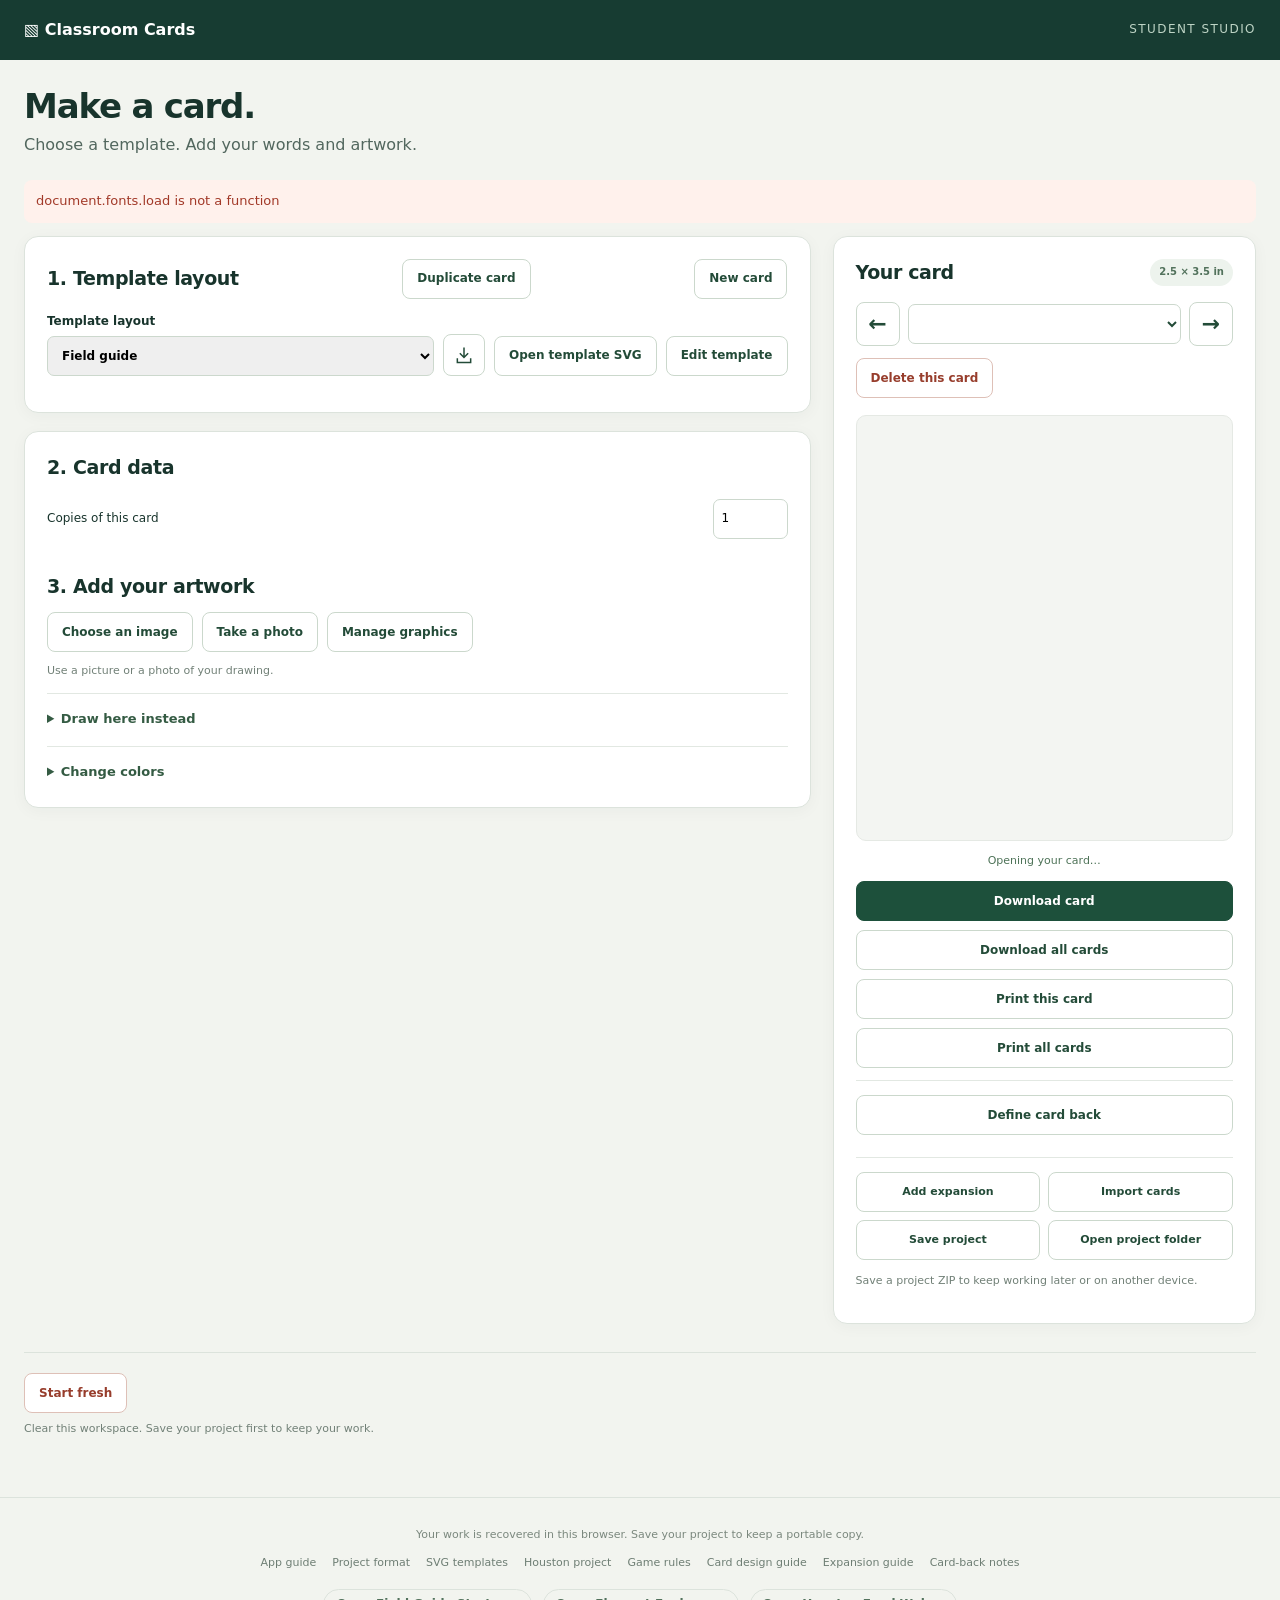
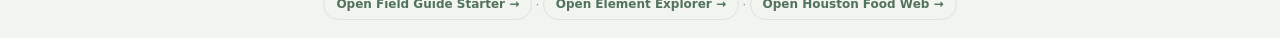
==== static-app/index.html @ b65891ee "Automatically replace the current card image on upload. Select a newly uploaded image on the active " ====
<!doctype html>
<html lang="en">
<head>
  <meta charset="utf-8"><meta name="viewport" content="width=device-width,initial-scale=1">
  <meta name="theme-color" content="#173c32"><title>Classroom Cards</title>
<link rel="stylesheet" href="style.css"><link rel="stylesheet" href="template-builder.css"><script type="module" src="studio.js?v=60"></script>
</head>
<body>
<header class="topbar"><a class="brand" href="./">▧ Classroom Cards</a><span>STUDENT STUDIO</span></header>
<dialog id="card-export-dialog" aria-labelledby="card-export-title">
  <h2 id="card-export-title">Download all cards</h2>
  <p id="card-export-summary"></p>
  <fieldset><legend>Card sides</legend>
    <label class="export-choice"><input id="export-fronts" name="export-sides" type="radio" value="fronts" checked><span>Front only<span class="hint">One front SVG for each card.</span></span></label>
    <label class="export-choice"><input id="export-pairs" name="export-sides" type="radio" value="pairs"><span>Front and back of each card<span id="export-pairs-hint" class="hint"></span></span></label>
    <label class="export-choice"><input id="export-common" name="export-sides" type="radio" value="common"><span>Fronts and the common back<span id="export-common-hint" class="hint"></span></span></label>
  </fieldset>
  <p class="hint">Numbered, labeled SVG files with artwork and fonts included. For example: 001-ladybug-front.svg and 001-ladybug-back.svg. A single common back is named 000-common-back.svg.</p>
  <p id="card-export-status" role="status" aria-live="polite"></p>
  <div class="download-links"><button id="download-set-zip" class="button" type="button">Download SVG ZIP</button><form method="dialog"><button class="button secondary" type="submit">Close</button></form></div>
</dialog>
<dialog id="graphics-dialog" aria-labelledby="graphics-title">
  <h2 id="graphics-title">Manage graphics</h2>
  <p>Delete unwanted images and drawings from this project. Files on your computer stay.</p>
  <p id="graphics-status" class="hint" role="status"></p>
  <div id="graphics-list"></div>
  <form method="dialog"><button class="button secondary" type="submit">Close</button></form>
</dialog>
<main aria-busy="true">
  <section class="intro"><h1>Make a card.</h1><p>Choose a template. Add your words and artwork.</p></section>
  <div id="app-loading" class="loading-status" role="status" aria-live="polite"><span class="loading-spinner" aria-hidden="true"></span><span id="loading-message">Opening your workspace…</span></div>
  <p id="page-error" class="error" role="alert"></p>
  <section id="recovery-error" class="panel" hidden aria-labelledby="recovery-error-title"><h2 id="recovery-error-title">Saved work could not be opened</h2><p id="recovery-error-message"></p><p>Your saved work is still in this browser. Download a recovery ZIP before starting fresh if you want to keep its original data. Start fresh replaces only this workspace with its starting template, colors, and card text.</p><div class="download-links"><button id="download-recovery" type="button" class="button secondary">Download saved work</button><button id="fresh-recovery" type="button" class="button">Start fresh</button></div><p id="recovery-error-status" role="status"></p></section>
  <section id="project-resources" class="panel" hidden><h2>Project documents and files</h2><div id="project-files" class="download-links"></div><p id="document-status" role="status"></p><details id="project-document"><summary id="document-title">Project document</summary><article id="document-content" class="markdown-document"></article></details></section>
  <div class="layout">
    <section class="workbench">
      <section class="panel source-panel">
        <div class="student-heading"><h2>1. Template layout</h2><button id="duplicate-card" type="button" class="button secondary">Duplicate card</button><button id="new-card" type="button" class="button secondary">New card</button></div>
        <nav id="side-toggle" class="side-toggle" aria-label="Edit card side" hidden><button id="edit-front" class="button secondary" type="button" aria-pressed="true">Front</button><button id="edit-back" class="button secondary" type="button" aria-pressed="false">Back</button></nav>
        <div id="template-tools" class="card-layout-controls">
          <label class="template-select"><span id="template-layout-label">Template layout</span><select id="template-select" disabled></select></label>
          <button id="template-svg" class="button secondary icon-button" type="button" title="Download template SVG" aria-label="Download template SVG"><svg width="20" height="20" viewBox="0 0 24 24" fill="none" stroke="currentColor" stroke-width="1.8" aria-hidden="true"><path d="M12 3v12m-5-5 5 5 5-5M4 16v5h16v-5"/></svg></button>
          <label class="button secondary open-project">Open template SVG<input id="svg-file" type="file" accept=".svg,image/svg+xml"></label>
          <button id="build-template" class="button secondary" type="button">Edit template</button>
        </div>
        <p id="template-title" class="hint" hidden></p>
        <div id="project-layout-tools" hidden><button id="reload-project-layouts" class="button secondary" type="button">Reload project layouts</button><p id="project-layout-status" class="hint" role="status">Load the project's current SVG files while keeping your card text and artwork.</p></div>
      </section>
      <section class="panel form-panel">
        <h2>2. Card data</h2>
        <label class="copies-label">Copies of this card<input id="card-copies" type="number" min="1" max="600" step="1" value="1"></label>
        <div id="fields" class="fields"></div>
        <div class="draw-heading"><h2>3. Add your artwork</h2></div>
        <div class="image-inputs"><label class="button secondary open-project">Choose an image<input id="image-files" type="file" accept="image/jpeg,image/png,image/webp" multiple></label><label class="button secondary open-project">Take a photo<input id="camera-file" type="file" accept="image/*" capture="environment"></label><button id="manage-graphics" class="button secondary" type="button">Manage graphics</button></div>
        <p class="hint">Use a picture or a photo of your drawing.</p><p id="image-status" class="hint" role="status"></p>
        <details id="image-adjustments" class="student-options" hidden><summary>Adjust or switch your image</summary><label class="template-select">Image for this card<select id="asset-select"><option value="">No image</option></select></label><div class="crop-tools"><label>Zoom<input id="crop-zoom" type="range" min=".1" max="4" step=".05" value="1"></label><label>Horizontal position<input id="crop-x" type="range" min="0" max="1" step=".01" value=".5"></label><label>Vertical position<input id="crop-y" type="range" min="0" max="1" step=".01" value=".5"></label></div></details>
        <details id="drawing-tools" class="student-options"><summary>Draw here instead</summary><div class="draw-tools"><label>Ink<input id="ink-color" type="color" value="#244734"></label><label>Brush<input id="brush-size" type="range" min="2" max="24" value="7"></label><button id="clear-drawing" class="button secondary" type="button">Clear drawing</button><button id="use-drawing" class="button secondary" type="button">Use drawing</button></div><canvas id="drawing" width="900" height="540" aria-label="Drawing area"></canvas><p class="hint">Draw with a finger, stylus, or mouse.</p></details>
        <details id="appearance-tools" class="student-options"><summary>Change colors</summary><div id="automatic-colors" hidden><p id="automatic-color-status" role="status"></p><button id="use-automatic-colors" type="button" class="button secondary" hidden>Use automatic colors</button></div><div id="color-schemes" class="color-schemes" aria-label="Default color schemes"></div><p class="hint">Imported themes apply to each card. Color changes apply to this card. Template restores the original colors.</p><details class="custom-colors"><summary>Choose individual colors</summary><div id="colors" class="color-grid"></div></details></details>
      </section>
    </section>
    <aside class="panel preview-panel">
      <div class="preview-head"><h2>Your card</h2><span class="size-tag">2.5 × 3.5 in</span></div>
      <nav class="preview-navigation" aria-label="Choose a card">
        <div class="preview-navigation-row">
          <button id="previous-card" class="button secondary card-arrow" type="button" aria-label="Previous card">←</button>
          <label class="preview-title-picker"><select id="preview-card-select" aria-label="Select a card by title"></select></label>
          <button id="next-card" class="button secondary card-arrow" type="button" aria-label="Next card">→</button>
        </div>
        <div id="card-dots" class="card-dots" aria-label="Card positions"></div>
        <p id="card-position" class="hint" role="status"></p>
      </nav>
      <button id="delete-card" class="button secondary danger" type="button">Delete this card</button>
      <nav id="preview-side-toggle" class="side-toggle" aria-label="Preview card side" hidden><button id="preview-front" class="button secondary" type="button" aria-pressed="true">Front preview</button><button id="preview-back" class="button secondary" type="button" aria-pressed="false">Back preview</button></nav>
      <div class="card-wrap"><div id="card-preview" class="card-preview"></div></div>
      <ul id="fit-issues" class="error" aria-live="polite"></ul>
      <p id="save-state" class="save-state" role="status">Opening your card…</p>
      <div class="actions main-actions"><button id="download-svg" class="button" type="button" disabled>Download card</button><button id="download-set" class="button secondary" type="button">Download all cards</button><button id="print-card" class="button secondary" type="button">Print this card</button><button id="print-sheets" class="button secondary" type="button">Print all cards</button></div>
      <div class="preview-card-back"><label class="button secondary open-project">Define card back<input id="card-back-file" type="file" accept="image/png,image/jpeg,image/webp"></label><button id="remove-card-back" class="button secondary" type="button" hidden>Remove card back</button><img id="card-back-preview" alt="Card back preview" hidden><p id="card-back-status" class="hint" role="status"></p></div>
  <div class="backup-actions"><button id="add-expansion" class="button secondary" type="button">Add expansion</button><button id="import-cards" class="button secondary" type="button">Import cards</button><button id="save-project" class="button secondary" type="button">Save project</button><button id="open-project" class="button secondary" type="button">Open project folder</button></div>
      <p id="local-project-status" class="hint" role="status"></p>
      <p class="hint">Save a project ZIP to keep working later or on another device.</p><p id="single-print-status" class="hint" role="status"></p><p id="print-status" class="hint" role="status"></p>
    </aside>
  </div>
  <div id="workspace-tools" class="page-reset"><button id="start-over" type="button" class="button secondary danger">Start fresh</button><p class="hint">Clear this workspace. Save your project first to keep your work.</p></div>
</main><dialog id="add-expansion-dialog" aria-labelledby="add-expansion-title"><h2 id="add-expansion-title">Add expansion</h2><p>Choose a complete expansion project folder or ZIP. Review its cards before adding them to the current project.</p><div class="download-links"><label class="button secondary open-project">Choose expansion folder<input id="expansion-folder" type="file" webkitdirectory multiple></label><label class="button secondary open-project">Choose expansion ZIP<input id="expansion-zip" type="file" accept="application/zip,.zip"></label></div><form method="dialog"><button class="button secondary" type="submit">Cancel</button></form></dialog><dialog id="import-cards-dialog" aria-labelledby="import-cards-title"><h2 id="import-cards-title">Import cards</h2><p>Review incoming cards. Current cards stay in this project.</p><p id="card-import-notice" role="status"></p><div id="card-import-drop" tabindex="0">Drop SVG files here<div class="download-links"><label class="button secondary open-project">Choose SVG files<input id="card-svg-files" type="file" accept=".svg,image/svg+xml" multiple></label><label class="button secondary open-project">Choose folder<input id="card-svg-folder" type="file" webkitdirectory multiple></label></div></div><label>Expansion (leave blank for main game)<input id="card-import-expansion" list="expansion-names" maxlength="200"></label><datalist id="expansion-names"></datalist><div id="card-import-review"></div><button id="confirm-card-import" type="button" class="button">Import reviewed cards</button><button id="undo-card-import" type="button" class="button secondary" hidden>Undo last import</button><p id="card-import-result" role="status"></p><form method="dialog"><button class="button secondary">Close</button></form></dialog><dialog id="open-project-dialog" aria-labelledby="open-project-title"><h2 id="open-project-title">Open project folder</h2><p>Choose an unpacked project folder or a saved project ZIP.</p><div class="download-links"><label class="button secondary open-project">Choose folder<input id="project-folder" type="file" webkitdirectory multiple></label><label class="button secondary open-project">Choose ZIP<input id="open-json" type="file" accept="application/zip,.zip"></label></div><form method="dialog"><button class="button secondary" type="submit">Cancel</button></form></dialog><footer><p>Your work is recovered in this browser. Save your project to keep a portable copy.</p><nav class="reference-links" aria-label="Reference guides"><a href="reference.html?doc=README.md" target="_blank" rel="noopener noreferrer">App guide</a><a href="reference.html?doc=PROJECTS.md" target="_blank" rel="noopener noreferrer">Project format</a><a href="reference.html?doc=TEMPLATES.md" target="_blank" rel="noopener noreferrer">SVG templates</a><a href="reference.html?doc=projects/houston-food-web/README.md" target="_blank" rel="noopener noreferrer">Houston project</a><a href="reference.html?doc=projects/houston-food-web/campus-food-web-turn-guide.md" target="_blank" rel="noopener noreferrer">Game rules</a><a href="reference.html?doc=projects/houston-food-web/card-design-guide.md" target="_blank" rel="noopener noreferrer">Card design guide</a><a href="reference.html?doc=projects/houston-food-web-expansion/README.md" target="_blank" rel="noopener noreferrer">Expansion guide</a><a href="reference.html?doc=projects/houston-food-web/card-back-artwork.md" target="_blank" rel="noopener noreferrer">Card-back notes</a></nav><p class="featured-project"><a href="./?project=field-guide">Open Field Guide Starter <span aria-hidden="true">→</span></a> · <a href="./?project=element-explorer">Open Element Explorer <span aria-hidden="true">→</span></a> · <a href="./?project=houston-food-web">Open Houston Food Web <span aria-hidden="true">→</span></a></p></footer>
</body></html>
---- static-app/style.css ----
:root{font-family:Inter,ui-sans-serif,system-ui,-apple-system,"Segoe UI",sans-serif;color:#18342c;background:#f2f4ef;font-synthesis:none;line-height:1.45}*{box-sizing:border-box}body{margin:0}.topbar{height:60px;background:#173c32;color:#fff;display:flex;align-items:center;justify-content:space-between;padding:0 max(24px,calc((100vw - 1280px)/2));font-size:12px;letter-spacing:.12em}.brand{color:white;text-decoration:none;font-weight:750;font-size:16px;letter-spacing:0}.topbar>span{color:#bed4c5}main{max-width:1280px;margin:auto;padding:42px 24px 60px}.intro{max-width:730px;margin:0 0 30px}.eyebrow{font-size:10px;letter-spacing:.13em;color:#61816b;font-weight:800;margin:0 0 6px}.intro h1{font-size:clamp(30px,4vw,42px);line-height:1.08;letter-spacing:-.035em;margin:0 0 12px}.intro>p:last-child{color:#52675e;margin:0}.layout{display:grid;grid-template-columns:minmax(0,1.3fr) minmax(320px,.7fr);gap:22px;align-items:start}.workbench{display:grid;gap:18px}.panel{background:#fff;border:1px solid #dce3dc;border-radius:14px;box-shadow:0 3px 16px #203d2b0a;padding:22px}.panel h2{font-size:19px;letter-spacing:-.02em;margin:0 0 17px}.section-title,.draw-heading,.preview-head{display:flex;justify-content:space-between;align-items:center;gap:16px}.source-grid{display:grid;grid-template-columns:1fr 1fr;gap:12px}.file-card{min-height:120px;position:relative;border:1px dashed #a8b9aa;border-radius:10px;padding:15px;display:grid;align-content:start;gap:3px;cursor:pointer;background:#fbfcfa}.file-card:hover{border-color:#548062;background:#f7faf6}.file-card span:not(.file-icon){font-size:12px;color:#6b7a70}.file-card strong{font-size:14px}.file-card input,.open-project input{position:absolute;width:1px;height:1px;overflow:hidden;clip:rect(0,0,0,0)}.file-icon{color:#4e795b;font-size:22px;height:25px}.row-picker{display:grid;grid-template-columns:110px 190px 1fr;gap:10px;align-items:center;margin-top:15px}.row-picker label,.fields label{font-size:12px;font-weight:700}.row-picker select,.fields input,.fields textarea,.mapping-grid select{width:100%;margin-top:5px;border:1px solid #d2dbd3;border-radius:7px;padding:9px 10px;background:#fff;color:#18342c;font:inherit;font-size:13px}.row-picker select{margin:0}.hint{color:#718077;font-size:11px}.sample-link{display:inline-block;margin-top:12px;color:#2c6947;font-weight:650;font-size:12px}.template-help{margin-top:14px;border-top:1px solid #edf0ec;padding-top:12px;color:#556a5d;font-size:12px}.template-help summary{cursor:pointer;font-weight:650}.template-help p{margin:8px 0 0}.template-help code{background:#f0f4f0;padding:2px 4px;border-radius:4px}.mapping-grid{display:grid;grid-template-columns:repeat(2,minmax(0,1fr));gap:9px 14px;margin-top:16px;border-top:1px solid #edf0ec;padding-top:14px}.mapping-grid label{font-size:11px;font-weight:700}.fields{display:grid;grid-template-columns:1fr 1fr;gap:13px 14px}.fields .wide{grid-column:1/-1}.fields textarea{resize:vertical}.draw-heading{margin-top:26px;align-items:end}.draw-heading h2{margin-bottom:0}.draw-tools{display:flex;align-items:center;gap:13px}.draw-tools label{font-size:11px;color:#586d61;display:flex;align-items:center;gap:6px}.draw-tools input[type=color]{width:28px;height:26px;border:0;padding:0;background:none}.draw-tools input[type=range]{width:70px}.button{appearance:none;border:1px solid #1d503b;border-radius:8px;background:#1d503b;color:white;padding:10px 14px;font:inherit;font-size:12px;font-weight:750;cursor:pointer;text-align:center;text-decoration:none;display:inline-flex;align-items:center;justify-content:center}.button:hover{background:#276347}.button.secondary{background:#fff;color:#234b38;border-color:#cbd8cc}.button.secondary:hover{background:#f0f5f0}#drawing{display:block;width:100%;height:auto;aspect-ratio:5/3;border:1px solid #d6dfd7;border-radius:9px;background-color:#fff;background-image:linear-gradient(45deg,#f6f7f5 25%,transparent 25%),linear-gradient(-45deg,#f6f7f5 25%,transparent 25%),linear-gradient(45deg,transparent 75%,#f6f7f5 75%),linear-gradient(-45deg,transparent 75%,#f6f7f5 75%);background-size:18px 18px;background-position:0 0,0 9px,9px -9px,-9px 0;touch-action:none;margin-top:10px}.preview-panel{position:sticky;top:16px}.preview-head h2{margin:0}.size-tag{border-radius:20px;background:#edf3ed;padding:6px 9px;color:#52725c;font-size:10px;font-weight:700}.card-wrap{display:flex;justify-content:center;background:#f3f5f2;border:1px solid #e5e9e4;border-radius:10px;padding:22px;margin-top:17px}.card-preview{width:min(100%,310px);aspect-ratio:180/252;filter:drop-shadow(0 3px 7px #173c3221)}.card-preview svg{display:block;width:100%;height:100%}.save-state{text-align:center;color:#4d7257;font-size:11px;margin:12px 0}.actions{display:grid;gap:9px}.open-project{position:relative}.preview-panel>.hint{line-height:1.55;margin:12px 0}.privacy-note{background:#f5f7f4;border-radius:9px;padding:13px 14px;font-size:11px;color:#55675b;margin-top:18px}.privacy-note p{margin:5px 0 0}footer{text-align:center;color:#7b887e;font-size:11px;border-top:1px solid #dce3dc;padding:18px}.invalid{color:#9b4a32}@media(max-width:900px){.layout{grid-template-columns:1fr}.preview-panel{position:static;grid-row:1}.card-preview{width:min(72%,280px)}.preview-panel .actions{grid-template-columns:1fr 1fr}.preview-panel .actions>*:first-child{grid-column:1/-1}}@media(max-width:600px){main{padding:28px 14px 40px}.panel{padding:17px}.topbar{padding:0 15px}.topbar>span{font-size:9px}.source-grid{grid-template-columns:1fr 1fr}.row-picker{grid-template-columns:1fr 1fr}.row-picker .hint{grid-column:1/-1}.mapping-grid{grid-template-columns:1fr 1fr}.fields{gap:10px}.draw-heading{display:block}.draw-tools{margin:10px 0;justify-content:space-between}.preview-panel .actions{grid-template-columns:1fr}.preview-panel .actions>*:first-child{grid-column:auto}.card-preview{width:78%}}
@font-face{font-family:'Liberation Sans';src:url('fonts/LiberationSans-Regular.ttf')}@font-face{font-family:'Liberation Sans';src:url('fonts/LiberationSans-Bold.ttf');font-weight:bold}@font-face{font-family:'Liberation Sans';src:url('fonts/LiberationSans-Italic.ttf');font-style:italic}
[hidden]{display:none!important}.template-select{font-size:12px;font-weight:700;display:block}.template-select select{display:block;width:100%;padding:10px;border:1px solid #ccd8cd;border-radius:7px;margin:6px 0;font:inherit}.download-links,.image-inputs{display:flex;gap:9px;flex-wrap:wrap;margin-top:12px}.csv-upload{min-height:64px;margin-top:20px}.error{color:#a23928;font-size:13px}.error:empty{display:none}#fit-issues{padding-left:20px}.color-grid{display:flex;flex-wrap:wrap;gap:12px}.color-grid label{font-size:11px;display:grid;gap:4px}.color-grid input{height:34px;width:56px;border:1px solid #ccd8cd;border-radius:5px;padding:3px;background:white}.crop-tools{display:flex;gap:14px;margin:14px 0}.crop-tools label{font-size:11px;flex:1;min-width:0}.crop-tools input{display:block;width:100%}#drawing-tools{border-top:1px solid #e2e8e2;padding-top:15px}summary{cursor:pointer;font-size:13px}#drawing-tools .draw-tools{margin:16px 0;flex-wrap:wrap}button:disabled{opacity:.5;cursor:default}.fields .counter{float:right;font-weight:400;color:#718077}.fields [aria-invalid=true]{border-color:#a23928}.file-card:focus-within,.open-project:focus-within{outline:3px solid #6295c0;outline-offset:3px}.card-preview{overflow:visible}.card-preview svg{overflow:hidden}.template-help p{margin-bottom:12px}#page-error{background:#fff1ec;border-radius:8px;padding:12px}h3{font-size:15px;margin:22px 0 10px}input,select,textarea,button,.button{min-height:40px}input[type=range],input[type=color]{min-height:30px}.row-picker{grid-template-columns:80px minmax(0,1fr) auto}@media(max-width:900px){.preview-panel{grid-row:auto}.layout{grid-template-columns:1fr}.card-preview{width:280px}}@media(max-width:600px){.row-picker{grid-template-columns:minmax(0,1fr) auto}.row-picker>label{grid-column:1/-1}.crop-tools{flex-wrap:wrap}.intro{margin-bottom:20px}}
.workspace-actions{display:flex;flex-wrap:wrap;gap:9px;margin-top:14px;padding-top:14px;border-top:1px solid #e2e8e2}.button.danger{color:#973d2c;border-color:#dec0b7}.color-schemes{display:flex;flex-wrap:wrap;gap:7px}.scheme-button{display:flex;align-items:center;gap:6px;border:1px solid #d0dbd1;border-radius:20px;background:white;padding:7px 10px;color:#234b38;font:inherit;font-size:11px;cursor:pointer;min-height:40px}.scheme-button[aria-pressed=true]{background:#e5f0e4;border-color:#4b7653;box-shadow:0 0 0 1px #4b7653}.scheme-swatch{height:16px;width:16px;border:2px solid;border-radius:50%}.print-tools{border-top:1px solid #dce3dc;margin-top:18px;padding-top:2px}.copies-label{display:flex;align-items:center;justify-content:space-between;gap:10px;font-size:12px;margin:12px 0}.copies-label input{width:75px;border:1px solid #ccd8cd;border-radius:7px;padding:8px;font:inherit}.print-tools>button{width:100%}
/* Student flow: built-in template, content, artwork, and one card preview. */
main{padding-top:28px}.intro{margin-bottom:24px}.intro h1{font-size:34px;margin-bottom:8px}.student-heading{display:flex;align-items:center;justify-content:space-between;gap:14px;margin-bottom:12px}.student-heading h2{margin:0}.source-panel .template-select select{margin-bottom:0}.source-panel .row-picker{grid-template-columns:80px minmax(0,1fr);border-top:1px solid #e2e8e2;padding-top:12px}.form-panel .draw-heading{margin-top:22px}.draw-heading h2{margin-bottom:0}.student-options{border-top:1px solid #e2e8e2;margin-top:14px;padding-top:13px}.student-options>summary{font-weight:650;color:#345b43;padding:3px 0}.student-options[open]>summary{margin-bottom:14px}#drawing-tools{padding-top:13px}.custom-colors{margin-top:14px}.custom-colors[open]>.color-grid{margin-top:12px}.backup-actions{display:grid;grid-template-columns:1fr 1fr;gap:8px;margin-top:14px;padding-top:14px;border-top:1px solid #e2e8e2}.backup-actions .button{font-size:11px;padding:8px}.preview-head h2{margin:0}.preview-panel .card-wrap{padding:16px}.preview-panel .card-preview{width:min(100%,280px)}.main-actions{grid-template-columns:1fr}.main-actions>*:first-child{grid-column:auto}.more-tools{margin-top:22px}.more-tools-grid{display:grid;grid-template-columns:1fr 1fr;gap:18px;margin-top:18px;align-items:start}.tool-section{border:1px solid #dce3dc;border-radius:9px;padding:14px}.tool-section>summary{font-weight:650}.tool-section[open]>summary{margin-bottom:14px}.tool-section .csv-upload{margin-top:12px}.tool-section .template-select{margin-top:12px}@media(max-width:900px){.backup-actions{grid-template-columns:1fr 1fr}.preview-panel .main-actions{grid-template-columns:1fr 1fr}.preview-panel .main-actions>*:first-child{grid-column:auto}}@media(max-width:600px){.intro h1{font-size:30px}.more-tools-grid{grid-template-columns:1fr}.source-panel .row-picker{grid-template-columns:1fr}.source-panel .row-picker>label{grid-column:auto}.preview-panel .main-actions{grid-template-columns:1fr 1fr}.preview-panel .card-preview{width:230px}.more-tools{padding:17px}}

#project-resources{margin-bottom:22px}#project-files{flex-wrap:wrap}.markdown-document{line-height:1.6;overflow-wrap:anywhere;overflow-x:auto}.markdown-document table{border-collapse:collapse;width:100%}.markdown-document th,.markdown-document td{border:1px solid #ccd8cd;padding:8px;text-align:left}.markdown-document h2,.markdown-document h3{margin-top:24px}.markdown-document pre{white-space:pre-wrap}
.more-tools h2{margin:0}.tool-section h3{font-size:15px;margin:0 0 14px;color:#345b43}.tool-actions{display:flex;align-items:center;flex-wrap:wrap;gap:12px;margin-top:18px;padding-top:18px;border-top:1px solid #dce3dc}.tool-actions .hint{flex:1 1 220px;margin:0}.workspace-reset{margin-top:14px;padding-top:14px}@media(max-width:600px){.tool-actions .button{width:100%}.tool-actions .hint{flex-basis:100%}}

.preview-panel .main-actions{grid-template-columns:1fr}
.more-tools-grid{grid-template-columns:1fr}

/* Workspace actions follow the edit, print, save flow. */
.preview-card-back{margin-top:12px;padding-top:14px;border-top:1px solid #e2e8e2;display:flex;flex-wrap:wrap;align-items:center;gap:8px}
.preview-card-back>.open-project{flex:1;text-align:center}
.preview-card-back .hint{flex-basis:100%;margin:0}
#card-back-preview{width:80px;max-height:112px;object-fit:cover;display:block;margin:4px auto}
.project-folder-open{display:block;text-align:center;margin-top:8px;font-size:11px}
.template-layout-tools{display:grid;grid-template-columns:minmax(180px,1fr) auto;gap:20px;align-items:end;margin-top:18px}
.template-layout-actions{display:flex;gap:10px;flex-wrap:wrap;margin-bottom:6px}
.page-reset{margin-top:28px;padding-top:20px;border-top:1px solid #dce3dc}
.page-reset .hint{margin:8px 0 0}
@media(max-width:600px){.template-layout-tools{grid-template-columns:1fr;gap:10px}.template-layout-actions{display:grid;grid-template-columns:1fr}.template-layout-actions .button{text-align:center}}

.card-layout-controls{display:flex;align-items:end;gap:9px;flex-wrap:wrap;margin:14px 0}
.card-layout-controls .template-select{flex:1;min-width:160px}
.card-layout-controls select{margin-bottom:0}
.card-layout-controls .icon-button{width:42px;height:42px;padding:10px;display:inline-flex;align-items:center;justify-content:center}
#open-project-dialog{border:1px solid #dce3dc;border-radius:14px;padding:24px;max-width:min(440px,calc(100vw - 28px));color:#18342c}
#open-project-dialog::backdrop{background:rgba(15,35,25,.35)}
#open-project-dialog form{margin-top:18px}
#graphics-dialog{width:min(680px,calc(100vw - 28px));max-height:85vh;border:1px solid #dce3dc;border-radius:14px;padding:24px;color:#18342c}
#graphics-dialog::backdrop{background:rgba(15,35,25,.35)}
#card-export-dialog{width:min(560px,calc(100vw - 28px));max-height:90vh;border:1px solid #dce3dc;border-radius:14px;padding:24px;color:#18342c}
#card-export-dialog::backdrop{background:rgba(15,35,25,.35)}
#card-export-dialog h2{margin:0;font-size:22px}
#card-export-dialog fieldset{border:0;padding:0;margin:18px 0}
#card-export-dialog legend{font-weight:700;margin-bottom:8px}
.export-choice{display:grid;grid-template-columns:18px minmax(0,1fr);gap:12px;padding:12px 0;font-size:14px;font-weight:650;cursor:pointer}
.export-choice input{width:18px;height:18px;min-height:18px;margin:2px 0}
.export-choice .hint{display:block;margin:4px 0 0;font-weight:400}
.export-choice:has(input:disabled){opacity:.6;cursor:default}
#card-export-dialog>p{overflow-wrap:anywhere}
#card-export-status{font-size:14px}
#graphics-dialog h2{margin:0;font-size:22px}
#graphics-dialog form{margin-top:18px}
.graphic-row{display:grid;grid-template-columns:88px minmax(0,1fr);gap:16px;align-items:center;padding:16px 0;border-bottom:1px solid #dce3dc}
.graphic-row img{width:88px;height:100px;object-fit:contain;background:#f2f4ef;border-radius:6px}
.graphic-name{margin:0;font-size:14px;font-weight:700;overflow-wrap:anywhere}
.graphic-row .hint{margin:6px 0 10px}

.reference-links{display:flex;justify-content:center;flex-wrap:wrap;gap:6px 16px;margin-top:12px}
.reference-links a{font-size:11px;color:#6e7e74;text-decoration:none}
.reference-links a:hover,.reference-links a:focus-visible{color:#244734;text-decoration:underline}
.reference-main{max-width:900px}
.reference-actions{display:flex;justify-content:space-between;flex-wrap:wrap;gap:12px;margin-bottom:20px;font-size:13px}
.reference-actions a{color:#345b43}
.reference-main .markdown-document{overflow-wrap:anywhere}
.reference-main pre{overflow-x:auto}

.loading-status{display:flex;align-items:center;gap:.75rem;padding:.8rem 1rem;margin:0 0 1rem;border-radius:8px;background:#eaf2ed;color:#173c32}.loading-status[hidden]{display:none}.loading-spinner{width:1rem;height:1rem;border:2px solid #b8cdbf;border-top-color:#173c32;border-radius:50%;animation:loading-spin .8s linear infinite;flex-shrink:0}@keyframes loading-spin{to{transform:rotate(360deg)}}@media(prefers-reduced-motion:reduce){.loading-spinner{animation:none}}

.featured-project{margin:18px 0 0}.featured-project a{display:inline-block;color:#52725c;font-size:12px;font-weight:600;text-decoration:none;padding:6px 12px;border:1px solid #dce3dc;border-radius:20px}.featured-project a:hover,.featured-project a:focus-visible{color:#244734;background:#edf3ed;text-decoration:underline}

.preview-navigation{margin-top:16px}.preview-navigation-row{display:flex;align-items:center;gap:8px}.preview-title-picker{flex:1;min-width:0}.preview-title-picker .hint{display:block;margin-bottom:4px}.preview-title-picker select{width:100%;min-width:0;border:1px solid #ccd8cd;border-radius:7px;background:#fff;padding:8px;font:inherit;font-size:12px;color:#234b38}.card-arrow{flex-shrink:0;width:44px;height:44px;padding:0;font-size:22px}.card-dots{display:flex;overflow-x:auto;gap:0;padding:6px 0;max-width:100%}.card-dot{flex:0 0 32px;min-height:40px;border:0;background:transparent;cursor:pointer;display:grid;place-items:center;padding:0}.card-dot::before{content:"";width:8px;height:8px;border-radius:50%;background:#b7c7ba}.card-dot[aria-current=true]::before{background:#234b38;box-shadow:0 0 0 3px #dce9de}.preview-navigation button:focus-visible,.preview-title-picker select:focus-visible{outline:3px solid #6295c0;outline-offset:2px}#card-position{text-align:center;margin:0}.preview-navigation+.card-wrap{margin-top:10px}
.preview-panel{min-width:0}.preview-navigation{min-width:0}
.side-toggle{display:flex;gap:8px;margin:10px 0}.side-toggle[hidden]{display:none}.side-toggle .button[aria-pressed=true]{background:#244734;color:#fff;border-color:#244734}.side-toggle button{flex:1}
.field-guide #drawing{aspect-ratio:156/176}

#import-cards-dialog{width:min(900px,95vw)}#card-import-drop{border:2px dashed #789;padding:16px}.card-import-row{border-bottom:1px solid #ccc;padding:10px;display:flex;gap:16px;align-items:center}.card-import-row p{flex:1}.import-thumbnail{width:90px;height:126px;flex-shrink:0}.import-thumbnail svg{width:90px;height:126px}

.fields .checkbox-field{display:flex;align-items:center;gap:8px}.fields .checkbox-field input[type=checkbox]{width:20px;height:20px;min-height:20px;margin:0;accent-color:#228b22}
---- static-app/template-builder.css ----
#template-builder{box-sizing:border-box;width:min(1440px,calc(100vw - 24px));max-width:none;height:calc(100dvh - 24px);max-height:none;margin:auto;padding:0;border:1px solid #bdcfc2;border-radius:14px;color:#18342c;background:#f5f7f4;overflow:auto;font-size:14px}
#template-builder::backdrop{background:#102b24a8}
#template-builder[open]{display:flex;flex-direction:column;overflow:hidden}
#template-builder *{box-sizing:border-box}
.tb-header{display:flex;justify-content:space-between;align-items:center;gap:20px;padding:16px 22px;background:white;border-bottom:1px solid #dce3dc}
.tb-header h2{font-size:24px;margin:0}.tb-header p{margin:5px 0 0;color:#52675e}
.tb-toolbar{display:flex;flex-wrap:wrap;align-items:center;gap:8px;padding:12px 22px;background:white;border-bottom:1px solid #dce3dc}.tb-toolbar-divider{flex:1}
#template-builder .tb-toolbar>.open-project{margin:0}
#template-builder .button{font-size:13px;min-height:42px}
#tb-draft{display:flex;align-items:center;gap:10px;flex-wrap:wrap;padding:12px 22px;background:#fff4d6}
#tb-error{margin:0;padding:12px 22px;background:#fff1ec}
.tb-workspace{display:grid;grid-template-columns:190px minmax(250px,1fr) 280px;align-items:stretch;min-height:0;flex:1}
.tb-layers,.tb-inspector{padding:18px;background:white;min-width:0;overflow:auto}.tb-layers{border-right:1px solid #dce3dc}.tb-inspector{border-left:1px solid #dce3dc}
#template-builder h3{font-size:16px;margin:20px 0 12px}.tb-inspector h3{margin-top:0!important}#template-builder h4{font-size:13px;margin:20px 0 10px;border-top:1px solid #e2e8e2;padding-top:14px}
#template-builder label{display:block;font-size:13px;font-weight:650;margin:0 0 12px}
#template-builder input:not([type=file]),#template-builder select,#template-builder textarea{display:block;width:100%;min-width:0;min-height:42px;margin-top:5px;border:1px solid #cbd8cd;border-radius:6px;padding:9px;background:white;color:#18342c;font:inherit;font-weight:400}
#template-builder input[type=color]{padding:4px;height:42px}#template-builder textarea{resize:vertical;min-height:65px}
#template-builder .tb-check{display:flex;align-items:center;justify-content:space-between;gap:10px}#template-builder .tb-check input{width:20px;min-height:20px;height:20px;margin:0;accent-color:#1d503b}
.tb-add{display:flex;flex-wrap:wrap;gap:6px;margin-bottom:14px}.tb-add .button{flex:1;font-size:12px!important;padding:8px}
#tb-elements{display:flex;flex-direction:column;gap:5px;max-height:55vh;overflow:auto}
.tb-layer{border:1px solid transparent;border-radius:6px;background:white;text-align:left;padding:10px;min-height:42px;font:inherit;color:#345b43;overflow-wrap:anywhere;cursor:pointer}.tb-layer:hover{background:#f0f5f0}.tb-layer[aria-pressed=true]{background:#eaf2fd;border-color:#8ab8f4;color:#154e9c}
.tb-layer[data-kind=g]{font-weight:700}.tb-layer small{display:block;font-size:11px;font-weight:400;margin-top:4px;color:#61766a}
#template-builder .tb-show-conditional{max-width:360px;margin:0 auto 12px}#tb-visibility-status{max-width:360px;margin:0 auto 12px;text-align:left}
.tb-stage{padding:16px 24px;min-width:0;overflow:auto}.tb-stage-tools{display:flex;align-items:center;justify-content:space-between;gap:12px;margin-bottom:14px;font-size:12px;color:#52675e}.tb-stage-tools label{margin:0!important;max-width:170px;flex:1}
#tb-canvas{position:relative;width:min(100%,360px);aspect-ratio:180/252;margin:auto;background:white;box-shadow:0 4px 18px #18342c22;touch-action:none;outline-offset:6px}
#tb-canvas>svg{display:block;width:100%;height:100%;overflow:hidden}#tb-canvas [data-builder-id]{cursor:move}#tb-canvas [data-builder-resize]{cursor:nwse-resize}
#template-builder :focus-visible{outline:3px solid #176de0;outline-offset:2px}
.tb-help{font-size:12px;line-height:1.5;color:#61766a;margin:12px 0}.tb-stage>.tb-help{text-align:center}#tb-issues{font-size:13px;line-height:1.5;padding-left:20px}
.tb-object-actions{display:grid;gap:8px;margin-top:20px;padding-top:14px;border-top:1px solid #dce3dc}
.tb-footer{display:flex;align-items:center;justify-content:space-between;gap:16px;position:sticky;bottom:0;z-index:1;padding:14px 22px;background:white;border-top:1px solid #dce3dc;text-align:left;color:#52675e;font-size:13px}.tb-footer p{margin:0}.tb-footer .button{flex-shrink:0}.tb-header,.tb-toolbar,.tb-footer,#tb-draft,#tb-error{flex-shrink:0}
@media(max-width:1000px){.tb-workspace{grid-template-columns:155px minmax(200px,1fr) 240px}.tb-layers,.tb-inspector{padding:14px}.tb-stage{padding:14px}}
@media(max-width:760px){#template-builder{width:calc(100vw - 12px);height:calc(100dvh - 12px);border-radius:10px}#template-builder[open]{display:block;overflow:auto}.tb-header,.tb-toolbar,.tb-footer{padding:12px}.tb-workspace{grid-template-columns:minmax(0,1fr)}.tb-layers{border-right:0;border-bottom:1px solid #dce3dc}.tb-inspector{border-left:0;border-top:1px solid #dce3dc}#tb-elements{flex-direction:row;max-height:110px;overflow:auto}.tb-layer{flex-shrink:0;max-width:180px}.tb-layers h3{margin:12px 0!important}.tb-add{margin-bottom:8px}.tb-stage{padding:16px 24px}#tb-canvas{max-width:310px}.tb-toolbar-divider{display:none}.tb-footer{align-items:start;flex-wrap:wrap}.tb-footer .button{width:100%}.tb-header h2{font-size:21px}}
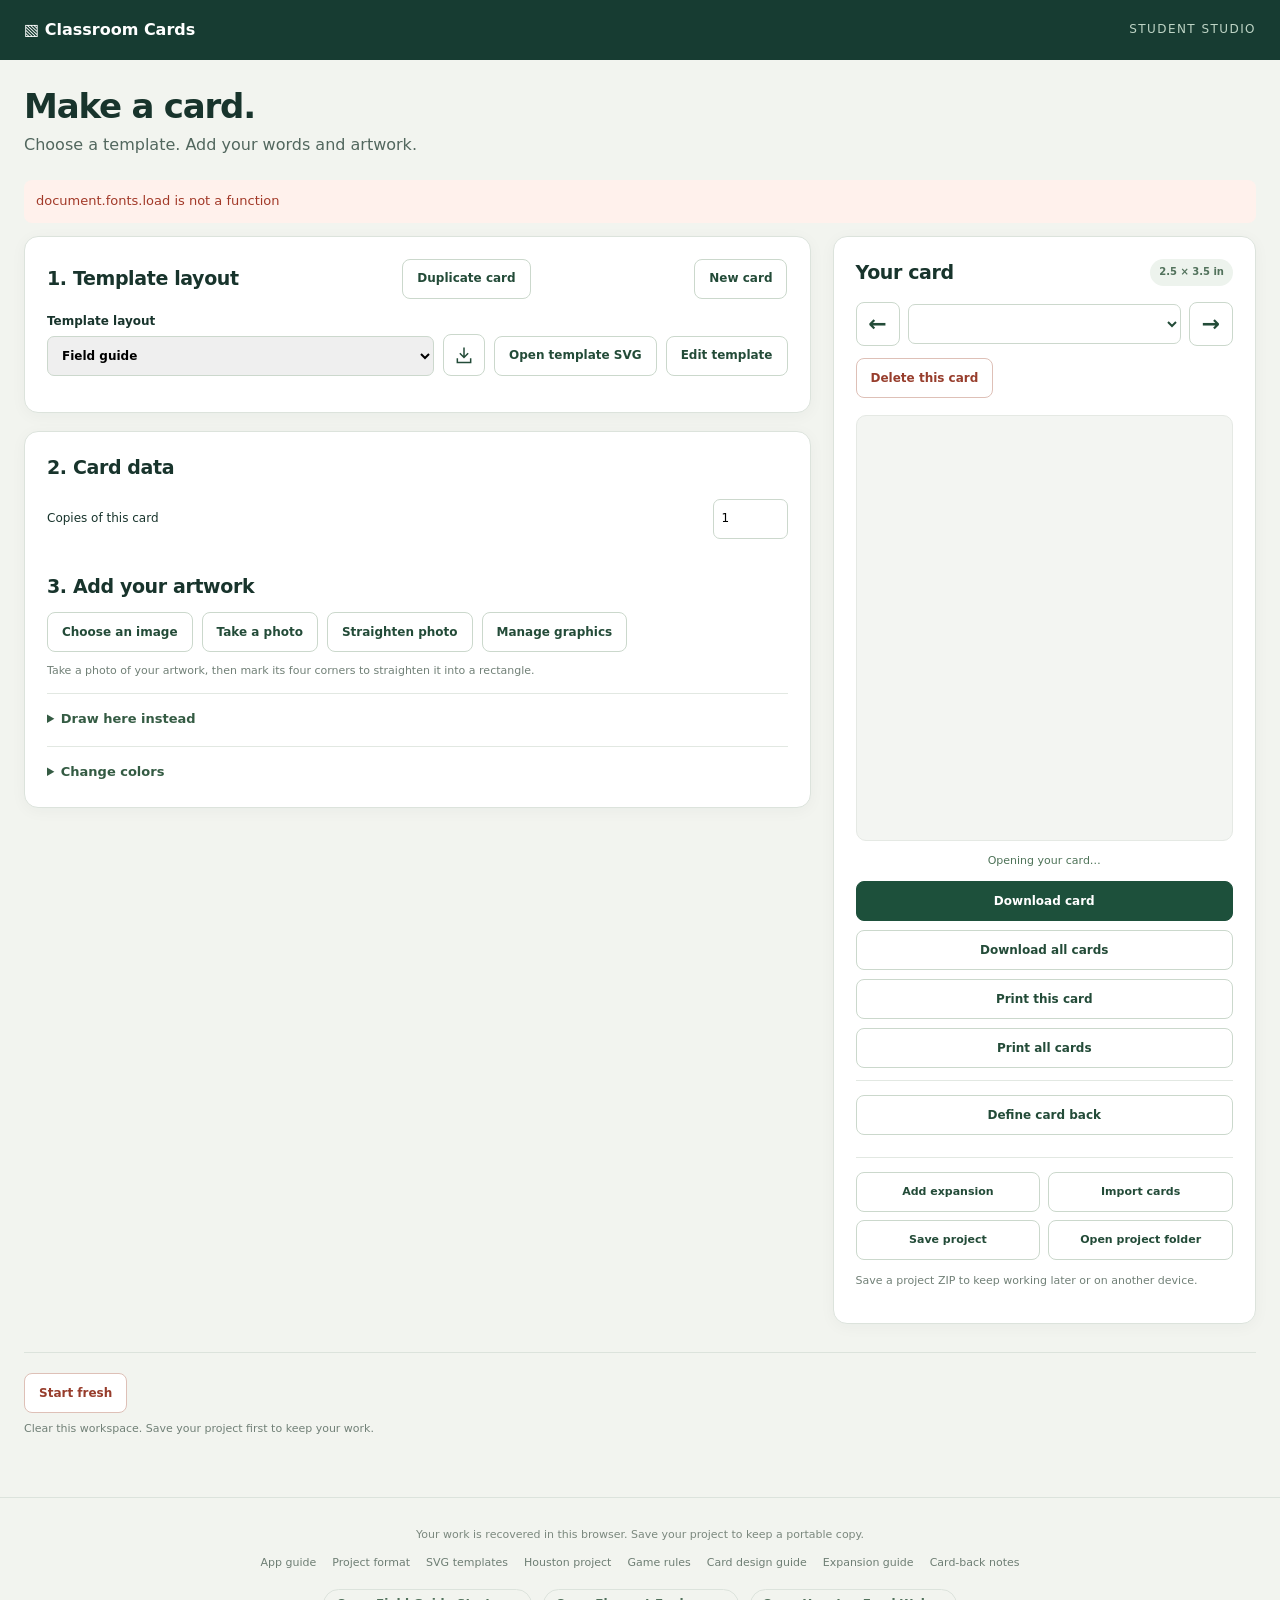
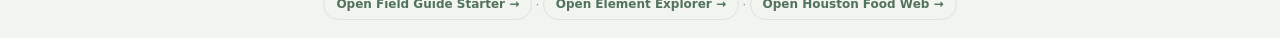
==== commit b56e320f: "Added image straightening" ====
--- a/static-app/index.html
+++ b/static-app/index.html
@@ -3,7 +3,7 @@
 <head>
   <meta charset="utf-8"><meta name="viewport" content="width=device-width,initial-scale=1">
   <meta name="theme-color" content="#173c32"><title>Classroom Cards</title>
-<link rel="stylesheet" href="style.css"><link rel="stylesheet" href="template-builder.css"><script type="module" src="studio.js?v=60"></script>
+<link rel="stylesheet" href="style.css"><link rel="stylesheet" href="template-builder.css"><link rel="stylesheet" href="photo-straighten.css"><script type="module" src="studio.js?v=61"></script>
 </head>
 <body>
 <header class="topbar"><a class="brand" href="./">▧ Classroom Cards</a><span>STUDENT STUDIO</span></header>
@@ -51,8 +51,8 @@
         <label class="copies-label">Copies of this card<input id="card-copies" type="number" min="1" max="600" step="1" value="1"></label>
         <div id="fields" class="fields"></div>
         <div class="draw-heading"><h2>3. Add your artwork</h2></div>
-        <div class="image-inputs"><label class="button secondary open-project">Choose an image<input id="image-files" type="file" accept="image/jpeg,image/png,image/webp" multiple></label><label class="button secondary open-project">Take a photo<input id="camera-file" type="file" accept="image/*" capture="environment"></label><button id="manage-graphics" class="button secondary" type="button">Manage graphics</button></div>
-        <p class="hint">Use a picture or a photo of your drawing.</p><p id="image-status" class="hint" role="status"></p>
+        <div class="image-inputs"><label class="button secondary open-project">Choose an image<input id="image-files" type="file" accept="image/jpeg,image/png,image/webp" multiple></label><label class="button secondary open-project">Take a photo<input id="camera-file" type="file" accept="image/jpeg,image/png,image/webp" capture="environment"></label><button id="straighten-photo" class="button secondary" type="button" disabled>Straighten photo</button><button id="undo-straighten" class="button secondary" type="button" hidden>Undo straighten</button><button id="manage-graphics" class="button secondary" type="button">Manage graphics</button></div>
+        <p class="hint">Take a photo of your artwork, then mark its four corners to straighten it into a rectangle.</p><p id="image-status" class="hint" role="status"></p>
         <details id="image-adjustments" class="student-options" hidden><summary>Adjust or switch your image</summary><label class="template-select">Image for this card<select id="asset-select"><option value="">No image</option></select></label><div class="crop-tools"><label>Zoom<input id="crop-zoom" type="range" min=".1" max="4" step=".05" value="1"></label><label>Horizontal position<input id="crop-x" type="range" min="0" max="1" step=".01" value=".5"></label><label>Vertical position<input id="crop-y" type="range" min="0" max="1" step=".01" value=".5"></label></div></details>
         <details id="drawing-tools" class="student-options"><summary>Draw here instead</summary><div class="draw-tools"><label>Ink<input id="ink-color" type="color" value="#244734"></label><label>Brush<input id="brush-size" type="range" min="2" max="24" value="7"></label><button id="clear-drawing" class="button secondary" type="button">Clear drawing</button><button id="use-drawing" class="button secondary" type="button">Use drawing</button></div><canvas id="drawing" width="900" height="540" aria-label="Drawing area"></canvas><p class="hint">Draw with a finger, stylus, or mouse.</p></details>
         <details id="appearance-tools" class="student-options"><summary>Change colors</summary><div id="automatic-colors" hidden><p id="automatic-color-status" role="status"></p><button id="use-automatic-colors" type="button" class="button secondary" hidden>Use automatic colors</button></div><div id="color-schemes" class="color-schemes" aria-label="Default color schemes"></div><p class="hint">Imported themes apply to each card. Color changes apply to this card. Template restores the original colors.</p><details class="custom-colors"><summary>Choose individual colors</summary><div id="colors" class="color-grid"></div></details></details>
--- a/static-app/photo-straighten.css
+++ b/static-app/photo-straighten.css
@@ -0,0 +1,9 @@
+#photo-straightener{width:min(1080px,calc(100vw - 24px));max-height:calc(100dvh - 24px);overflow:hidden;border:1px solid #cbd8cc;border-radius:14px;padding:24px;color:#18342c;background:#fff}
+#photo-straightener[open]{display:flex;flex-direction:column}.photo-body{min-height:0;overflow:auto;padding-right:4px}.photo-heading,.photo-actions{flex-shrink:0}
+#photo-straightener::backdrop{background:#102c24b8}
+.photo-heading{display:flex;align-items:center;justify-content:space-between;gap:16px}.photo-heading h2{margin:0;font-size:24px}.photo-heading button{font-size:22px;min-width:44px}
+#photo-instructions{font-size:16px;max-width:65ch}.photo-columns{display:grid;grid-template-columns:minmax(0,1.2fr) minmax(0,1fr);gap:24px}.photo-columns section{min-width:0}.photo-columns h3{font-size:17px;margin:6px 0 12px}
+.photo-source{position:relative;line-height:0;background:#e5ebe6;margin:24px 20px;width:fit-content;max-width:calc(100% - 40px);user-select:none;-webkit-user-select:none}.photo-source img{display:block;width:auto;height:auto;max-width:100%;max-height:52vh;object-fit:contain}
+#photo-corners{position:absolute;inset:0;width:100%;height:100%;overflow:visible;touch-action:none}#photo-corners polygon{fill:#173c3230;stroke:#fff;stroke-width:2;vector-effect:non-scaling-stroke;pointer-events:none}#photo-corners [data-corner]{cursor:grab;outline:none}#photo-corners circle{fill:#1d503b;stroke:#fff;stroke-width:3;vector-effect:non-scaling-stroke}#photo-corners text{fill:#fff;font-weight:750;pointer-events:none}#photo-corners [data-corner]:focus circle{fill:#135b91;stroke:#ffd65c;stroke-width:4}
+.photo-proportions{display:grid;gap:6px;font-size:15px;font-weight:650}.photo-proportions select{width:100%;padding:10px;border:1px solid #bdcdbf;border-radius:7px;background:#fff;color:#18342c;font:inherit;font-weight:400}.photo-hint{font-size:13px;color:#536b5c;line-height:1.5}#photo-result{display:flex;align-items:center;justify-content:center;min-height:120px;background:#edf1ed;border:1px solid #dce3dc;border-radius:8px;padding:12px}#photo-result canvas{display:block;max-width:100%;max-height:43vh;width:auto;height:auto;object-fit:contain;box-shadow:0 2px 10px #173c3220}.photo-actions{display:flex;flex-wrap:wrap;justify-content:flex-end;gap:10px;padding:16px 0 0}.photo-actions .button{font-size:15px;min-height:44px}.photo-actions #photo-reset{margin-right:auto}
+@media(max-width:650px){#photo-straightener{padding:16px}.photo-columns{grid-template-columns:1fr;gap:12px}.photo-heading h2{font-size:21px}.photo-source img{max-height:38vh}#photo-result canvas{max-height:30vh}.photo-actions .button{flex:1}.photo-actions #photo-reset{flex-basis:100%;margin:0}}
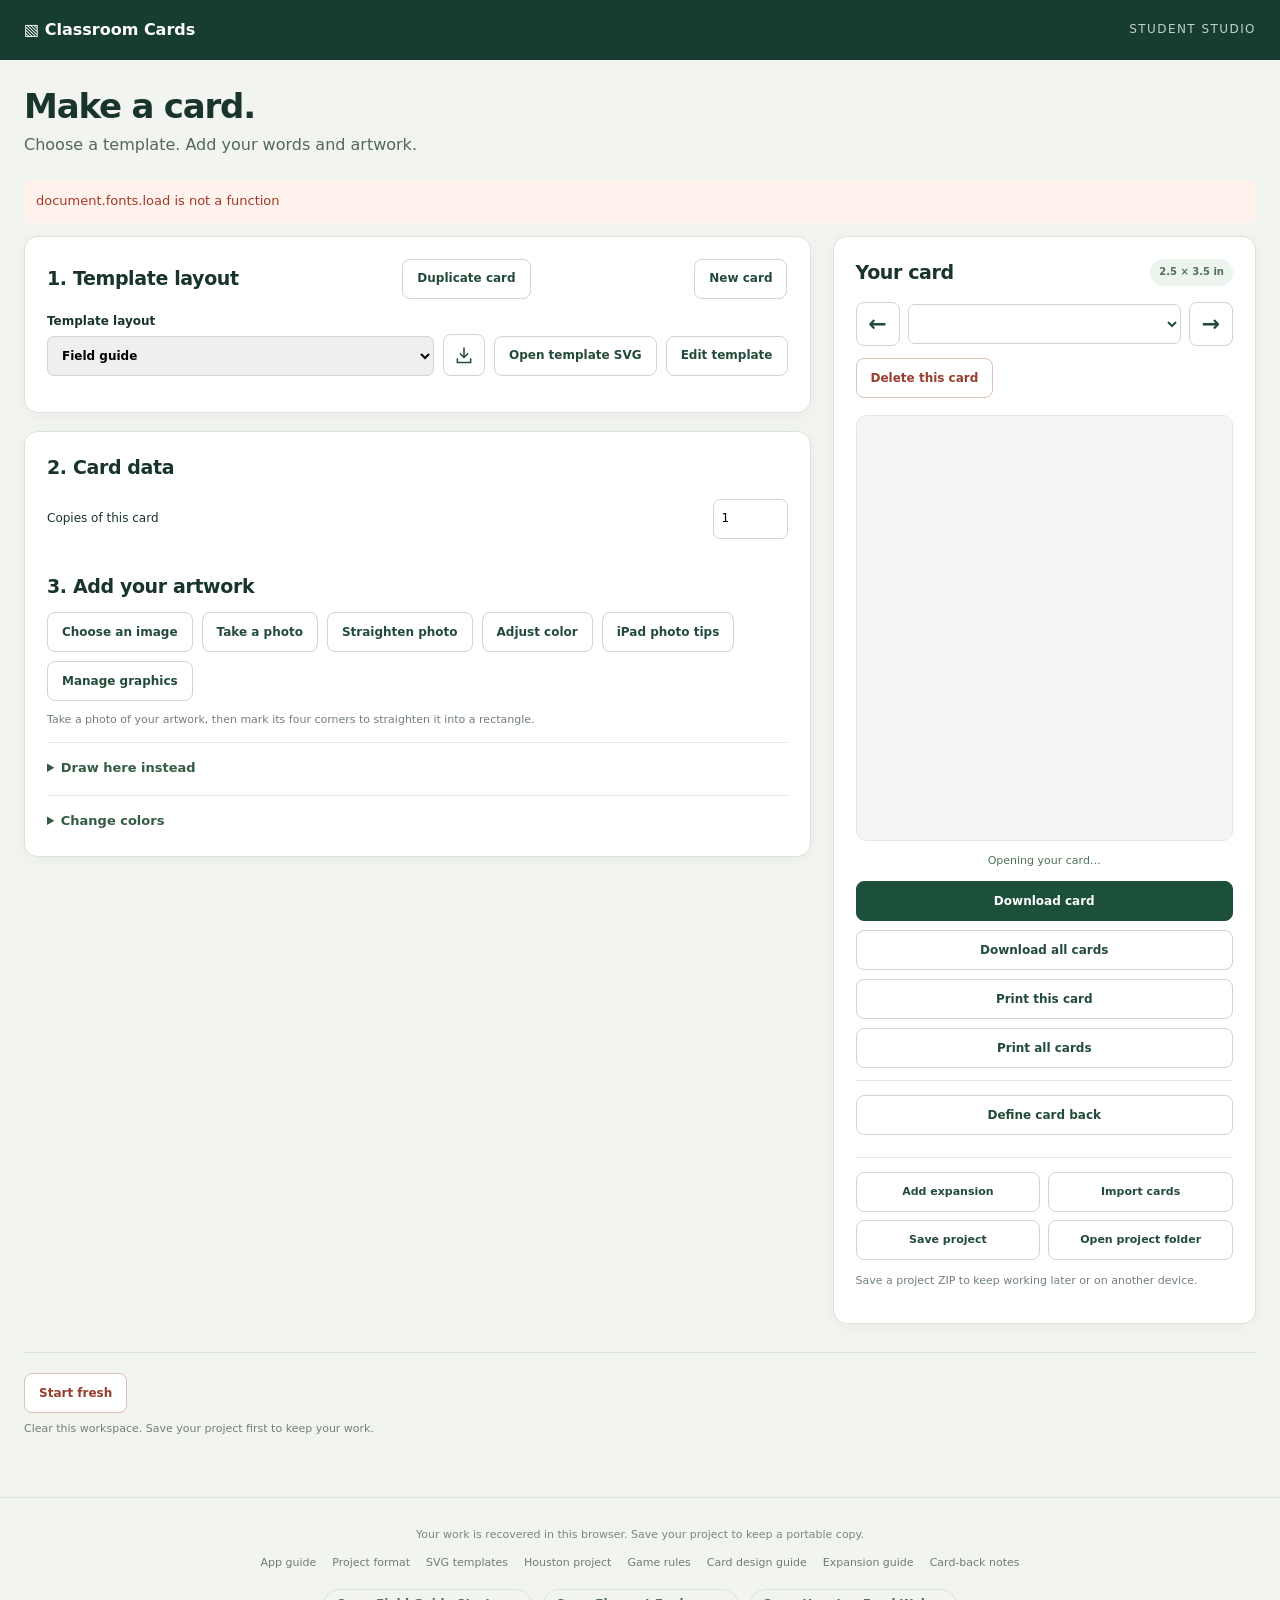
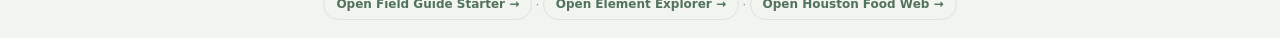
==== commit 51d9d935: "Added color adjustment tools to the artwork tool." ====
--- a/static-app/index.html
+++ b/static-app/index.html
@@ -3,7 +3,7 @@
 <head>
   <meta charset="utf-8"><meta name="viewport" content="width=device-width,initial-scale=1">
   <meta name="theme-color" content="#173c32"><title>Classroom Cards</title>
-<link rel="stylesheet" href="style.css"><link rel="stylesheet" href="template-builder.css"><link rel="stylesheet" href="photo-straighten.css"><script type="module" src="studio.js?v=61"></script>
+<link rel="stylesheet" href="style.css"><link rel="stylesheet" href="template-builder.css"><link rel="stylesheet" href="photo-straighten.css"><link rel="stylesheet" href="photo-adjust.css"><script type="module" src="studio.js?v=65"></script>
 </head>
 <body>
 <header class="topbar"><a class="brand" href="./">▧ Classroom Cards</a><span>STUDENT STUDIO</span></header>
@@ -51,7 +51,7 @@
         <label class="copies-label">Copies of this card<input id="card-copies" type="number" min="1" max="600" step="1" value="1"></label>
         <div id="fields" class="fields"></div>
         <div class="draw-heading"><h2>3. Add your artwork</h2></div>
-        <div class="image-inputs"><label class="button secondary open-project">Choose an image<input id="image-files" type="file" accept="image/jpeg,image/png,image/webp" multiple></label><label class="button secondary open-project">Take a photo<input id="camera-file" type="file" accept="image/jpeg,image/png,image/webp" capture="environment"></label><button id="straighten-photo" class="button secondary" type="button" disabled>Straighten photo</button><button id="undo-straighten" class="button secondary" type="button" hidden>Undo straighten</button><button id="manage-graphics" class="button secondary" type="button">Manage graphics</button></div>
+        <div class="image-inputs"><label class="button secondary open-project">Choose an image<input id="image-files" type="file" accept="image/jpeg,image/png,image/webp" multiple></label><label class="button secondary open-project">Take a photo<input id="camera-file" type="file" accept="image/jpeg,image/png,image/webp" capture="environment"></label><button id="straighten-photo" class="button secondary" type="button" disabled>Straighten photo</button><button id="undo-straighten" class="button secondary" type="button" hidden>Undo straighten</button><button id="adjust-photo" class="button secondary" type="button" disabled>Adjust color</button><button id="undo-photo-adjustment" class="button secondary" type="button" hidden>Undo photo adjustment</button><button id="photo-tips-button" class="button secondary" type="button">iPad photo tips</button><button id="manage-graphics" class="button secondary" type="button">Manage graphics</button></div>
         <p class="hint">Take a photo of your artwork, then mark its four corners to straighten it into a rectangle.</p><p id="image-status" class="hint" role="status"></p>
         <details id="image-adjustments" class="student-options" hidden><summary>Adjust or switch your image</summary><label class="template-select">Image for this card<select id="asset-select"><option value="">No image</option></select></label><div class="crop-tools"><label>Zoom<input id="crop-zoom" type="range" min=".1" max="4" step=".05" value="1"></label><label>Horizontal position<input id="crop-x" type="range" min="0" max="1" step=".01" value=".5"></label><label>Vertical position<input id="crop-y" type="range" min="0" max="1" step=".01" value=".5"></label></div></details>
         <details id="drawing-tools" class="student-options"><summary>Draw here instead</summary><div class="draw-tools"><label>Ink<input id="ink-color" type="color" value="#244734"></label><label>Brush<input id="brush-size" type="range" min="2" max="24" value="7"></label><button id="clear-drawing" class="button secondary" type="button">Clear drawing</button><button id="use-drawing" class="button secondary" type="button">Use drawing</button></div><canvas id="drawing" width="900" height="540" aria-label="Drawing area"></canvas><p class="hint">Draw with a finger, stylus, or mouse.</p></details>
--- a/static-app/photo-adjust.css
+++ b/static-app/photo-adjust.css
@@ -0,0 +1,3 @@
+#photo-adjuster,#photo-tips{box-sizing:border-box;width:min(1100px,calc(100vw - 24px));max-height:calc(100dvh - 24px);border:1px solid #cbd8cc;border-radius:14px;padding:24px;color:#18342c;background:#fff}
+#photo-adjuster[open]{display:flex;flex-direction:column;overflow:hidden}#photo-adjuster::backdrop,#photo-tips::backdrop{background:#102c24b8}.adjust-body{min-height:0;overflow:auto;padding-right:4px}.adjust-intro{max-width:70ch;line-height:1.5}.adjust-columns{display:grid;grid-template-columns:minmax(0,1.35fr) minmax(260px,1fr);gap:28px}.adjust-columns>section{min-width:0}.adjust-controls h3{margin:0 0 12px;font-size:17px}.adjust-preview-section{position:sticky;top:0;align-self:start}.adjust-preview{position:relative;display:table;max-width:100%;margin:auto;background:#e5ebe6;line-height:0}.adjust-preview canvas{display:block;width:auto;height:auto;max-width:100%;max-height:55vh;object-fit:contain}.adjust-preview canvas:focus-visible{outline:3px solid #135b91;outline-offset:3px}.adjust-preview canvas.picking{cursor:crosshair;touch-action:none}#adjust-sample-mark{position:absolute;transform:translate(-50%,-50%);color:#fff;text-shadow:0 0 3px #000;font:30px/1 sans-serif;pointer-events:none}.adjust-preview-actions{display:flex;flex-wrap:wrap;gap:8px}.adjust-preview-actions .button,#adjust-paper{min-height:44px}.adjust-preview-actions [aria-pressed=true],#adjust-paper[aria-pressed=true]{background:#d8e9df;border-color:#1d503b}.adjust-slider{display:grid;grid-template-columns:1fr auto;gap:2px 12px;font-size:14px;font-weight:650;margin:14px 0}.adjust-slider output{font-variant-numeric:tabular-nums;font-size:13px;font-weight:400}.adjust-slider input{grid-column:1/-1;width:100%;min-width:0;min-height:40px;margin:0;accent-color:#245d43}.adjust-controls details{border-top:1px solid #dce3dc;margin-top:16px;padding-top:12px}.adjust-controls summary{font-weight:650;padding:8px 0}.adjust-select{display:grid;gap:6px;font-size:14px;margin:10px 0}.adjust-select select{width:100%;font:inherit;color:inherit;background:#fff;border:1px solid #bdcdbf;border-radius:7px;padding:8px}#adjust-curve{display:block;width:100%;height:auto;max-height:300px;overflow:visible;touch-action:none;background:#f4f6f3;border-radius:8px}#adjust-curve text{fill:#536b5c;font:12px sans-serif}.curve-grid path{fill:none;stroke:#d8e0d8}.curve-histogram{fill:#d4ddd4}.curve-identity{stroke:#8c9c91;stroke-dasharray:4 4;fill:none}.curve-band{stroke:#a8b8ac;stroke-dasharray:2 4;fill:none}.curve-line{stroke:#245d43;stroke-width:2.5;fill:none}.curve-handles circle{fill:#fff;stroke:#245d43;stroke-width:2}.curve-handles .curve-hit{fill:transparent;stroke:none}.curve-handles g{cursor:ns-resize;outline:none}.curve-handles .selected circle:not(.curve-hit){fill:#245d43}.curve-handles g:focus circle:not(.curve-hit){stroke:#135b91;stroke-width:4}#adjust-curve[data-channel=red] .curve-line{stroke:#a64b42}#adjust-curve[data-channel=green] .curve-line{stroke:#38744e}#adjust-curve[data-channel=blue] .curve-line{stroke:#386f9e}#adjust-reset{margin-right:auto}#photo-tips{width:min(680px,calc(100vw - 24px));overflow:auto}#photo-tips li{line-height:1.55;margin:13px 0}#photo-tips ol{padding-left:24px}#photo-tips a{color:#245d43}
+@media(max-width:700px){#photo-adjuster,#photo-tips{padding:16px}.adjust-columns{grid-template-columns:1fr;gap:18px}.adjust-preview-section{position:static}.adjust-preview canvas{max-height:35vh}.adjust-preview-actions .button{flex:1}.adjust-controls h3{margin-top:4px}#photo-adjuster .photo-actions .button{flex:1}#photo-adjuster #adjust-reset{flex-basis:100%;margin:0}}
